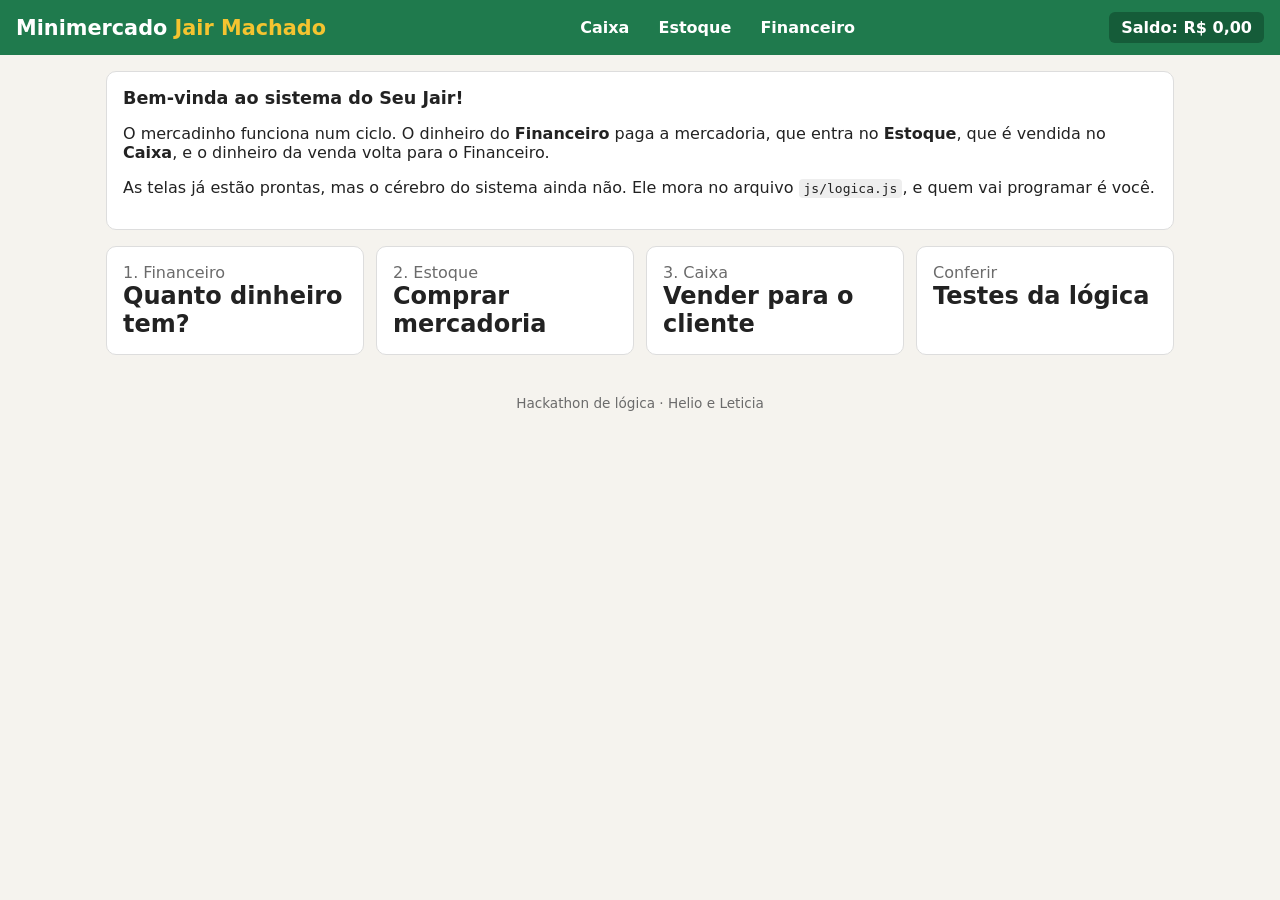
==== index.html @ f60918fd "Estrutura inicial do Minimercado Jair Machado Telas de Caixa, Estoque e Financeiro prontas, com a ló" ====
<!doctype html>
<html lang="pt-BR">
<head>
  <meta charset="utf-8">
  <meta name="viewport" content="width=device-width, initial-scale=1">
  <title>Minimercado Jair Machado</title>
  <link rel="stylesheet" href="css/style.css">
</head>
<body>
  <header>
    <h1>Minimercado <span>Jair Machado</span></h1>
    <nav>
      <a href="caixa.html">Caixa</a>
      <a href="estoque.html">Estoque</a>
      <a href="financeiro.html">Financeiro</a>
    </nav>
    <div class="saldo-topo" id="saldo-topo">Saldo: R$ 0,00</div>
  </header>

  <main>
    <section class="cartao">
      <h2>Bem-vinda ao sistema do Seu Jair!</h2>
      <p>O mercadinho funciona num ciclo. O dinheiro do <strong>Financeiro</strong> paga a mercadoria,
        que entra no <strong>Estoque</strong>, que é vendida no <strong>Caixa</strong>, e o dinheiro da
        venda volta para o Financeiro.</p>
      <p>As telas já estão prontas, mas o cérebro do sistema ainda não. Ele mora no arquivo
        <code>js/logica.js</code>, e quem vai programar é você.</p>
    </section>

    <section class="resumo">
      <a class="cartao" href="financeiro.html"><p>1. Financeiro</p><strong>Quanto dinheiro tem?</strong></a>
      <a class="cartao" href="estoque.html"><p>2. Estoque</p><strong>Comprar mercadoria</strong></a>
      <a class="cartao" href="caixa.html"><p>3. Caixa</p><strong>Vender para o cliente</strong></a>
      <a class="cartao" href="testes.html"><p>Conferir</p><strong>Testes da lógica</strong></a>
    </section>
  </main>

  <footer>Hackathon de lógica · Helio e Leticia</footer>

  <script src="js/dados.js"></script>
  <script src="js/logica.js"></script>
  <script>atualizarSaldoTopo();</script>
</body>
</html>
---- css/style.css ----
:root {
  --verde: #1f7a4d;
  --verde-escuro: #155c39;
  --amarelo: #f4c430;
  --vermelho: #c0392b;
  --fundo: #f5f3ee;
  --cartao: #ffffff;
  --texto: #222;
  --cinza: #6b6b6b;
  --borda: #ddd;
}

* { box-sizing: border-box; }

body {
  margin: 0;
  font-family: system-ui, -apple-system, "Segoe UI", Roboto, sans-serif;
  background: var(--fundo);
  color: var(--texto);
}

header {
  background: var(--verde);
  color: #fff;
  padding: 12px 16px;
  display: flex;
  flex-wrap: wrap;
  align-items: center;
  justify-content: space-between;
  gap: 8px;
}

header h1 { margin: 0; font-size: 1.3rem; }
header h1 span { color: var(--amarelo); }

nav a {
  color: #fff;
  text-decoration: none;
  padding: 8px 12px;
  border-radius: 6px;
  font-weight: 600;
}
nav a:hover { background: var(--verde-escuro); }
nav a.ativo { background: var(--amarelo); color: var(--texto); }

.saldo-topo {
  background: var(--verde-escuro);
  padding: 6px 12px;
  border-radius: 6px;
  font-weight: 600;
}

main {
  max-width: 1100px;
  margin: 0 auto;
  padding: 16px;
  display: grid;
  gap: 16px;
}

.colunas {
  display: grid;
  grid-template-columns: 1fr 1fr;
  gap: 16px;
}
@media (max-width: 760px) {
  .colunas { grid-template-columns: 1fr; }
}

.cartao {
  background: var(--cartao);
  border: 1px solid var(--borda);
  border-radius: 10px;
  padding: 16px;
}
.cartao h2 { margin-top: 0; font-size: 1.1rem; }

table { width: 100%; border-collapse: collapse; }
th, td { text-align: left; padding: 8px; border-bottom: 1px solid var(--borda); }
th { color: var(--cinza); font-size: 0.85rem; text-transform: uppercase; }
td.numero, th.numero { text-align: right; }

.entrada { color: var(--verde); font-weight: 600; }
.saida { color: var(--vermelho); font-weight: 600; }
.alerta { color: var(--vermelho); font-weight: 600; }

form { display: grid; gap: 10px; }
label { display: grid; gap: 4px; font-size: 0.9rem; color: var(--cinza); }
input, select {
  font-size: 1rem;
  padding: 8px;
  border: 1px solid var(--borda);
  border-radius: 6px;
}

button {
  font-size: 1rem;
  padding: 10px 14px;
  border: none;
  border-radius: 6px;
  background: var(--verde);
  color: #fff;
  font-weight: 600;
  cursor: pointer;
}
button:hover { background: var(--verde-escuro); }
button.secundario { background: #eee; color: var(--texto); }
button.secundario:hover { background: #ddd; }
button.pequeno { padding: 4px 8px; font-size: 0.85rem; }

.produtos-grade {
  display: grid;
  grid-template-columns: repeat(auto-fill, minmax(140px, 1fr));
  gap: 10px;
}
.produto-botao {
  background: #fff;
  color: var(--texto);
  border: 1px solid var(--borda);
  text-align: left;
  display: grid;
  gap: 4px;
}
.produto-botao:hover { background: #fffbe6; border-color: var(--amarelo); }
.produto-botao small { color: var(--cinza); font-weight: 400; }

.total {
  font-size: 1.6rem;
  font-weight: 700;
  text-align: right;
  margin: 12px 0;
}

.resumo {
  display: grid;
  grid-template-columns: repeat(auto-fit, minmax(180px, 1fr));
  gap: 12px;
}
.resumo .cartao p { margin: 0; color: var(--cinza); }
.resumo .cartao strong { font-size: 1.5rem; }

#mensagem {
  position: fixed;
  bottom: 16px;
  left: 50%;
  transform: translateX(-50%);
  padding: 12px 18px;
  border-radius: 8px;
  color: #fff;
  font-weight: 600;
  display: none;
  max-width: calc(100% - 32px);
}
#mensagem.sucesso { background: var(--verde); display: block; }
#mensagem.erro { background: var(--vermelho); display: block; }

.vazio { color: var(--cinza); font-style: italic; }

footer {
  text-align: center;
  color: var(--cinza);
  font-size: 0.85rem;
  padding: 24px 16px;
}

a.cartao { text-decoration: none; color: inherit; }
a.cartao:hover { border-color: var(--amarelo); }
code { background: #eee; padding: 2px 5px; border-radius: 4px; }
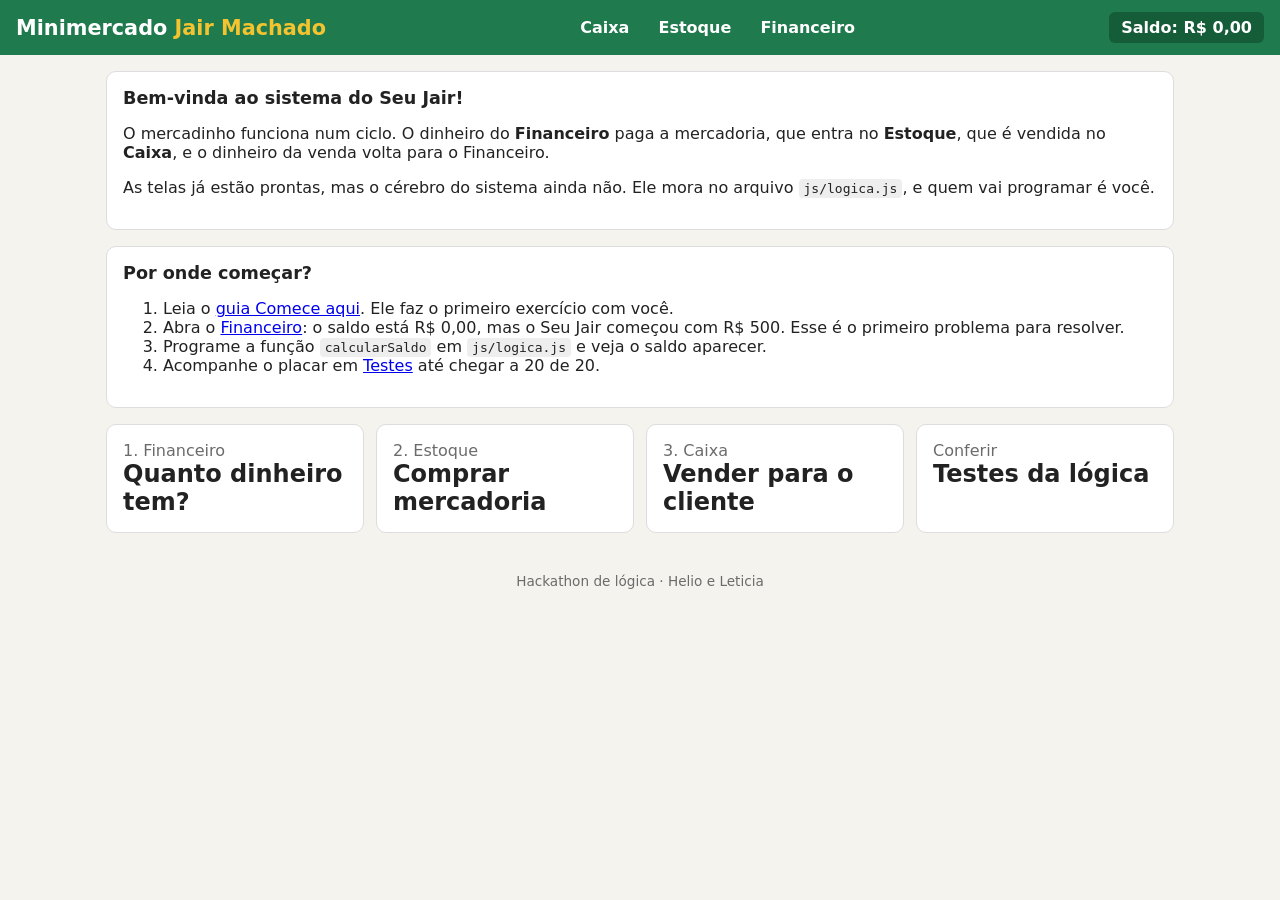
==== commit 12bfc9e0: "Adiciona guia Comece aqui e dicas em degraus nos exercícios Guia passo a passo do primeiro exercício" ====
--- a/index.html
+++ b/index.html
@@ -27,6 +27,16 @@
         <code>js/logica.js</code>, e quem vai programar é você.</p>
     </section>
 
+    <section class="cartao">
+      <h2>Por onde começar?</h2>
+      <ol>
+        <li>Leia o <a href="https://github.com/hhenriqu/minimercado-jair-machado/blob/main/docs/COMECE-AQUI.md" target="_blank" rel="noopener">guia Comece aqui</a>. Ele faz o primeiro exercício com você.</li>
+        <li>Abra o <a href="financeiro.html">Financeiro</a>: o saldo está R$ 0,00, mas o Seu Jair começou com R$ 500. Esse é o primeiro problema para resolver.</li>
+        <li>Programe a função <code>calcularSaldo</code> em <code>js/logica.js</code> e veja o saldo aparecer.</li>
+        <li>Acompanhe o placar em <a href="testes.html">Testes</a> até chegar a 20 de 20.</li>
+      </ol>
+    </section>
+
     <section class="resumo">
       <a class="cartao" href="financeiro.html"><p>1. Financeiro</p><strong>Quanto dinheiro tem?</strong></a>
       <a class="cartao" href="estoque.html"><p>2. Estoque</p><strong>Comprar mercadoria</strong></a>
